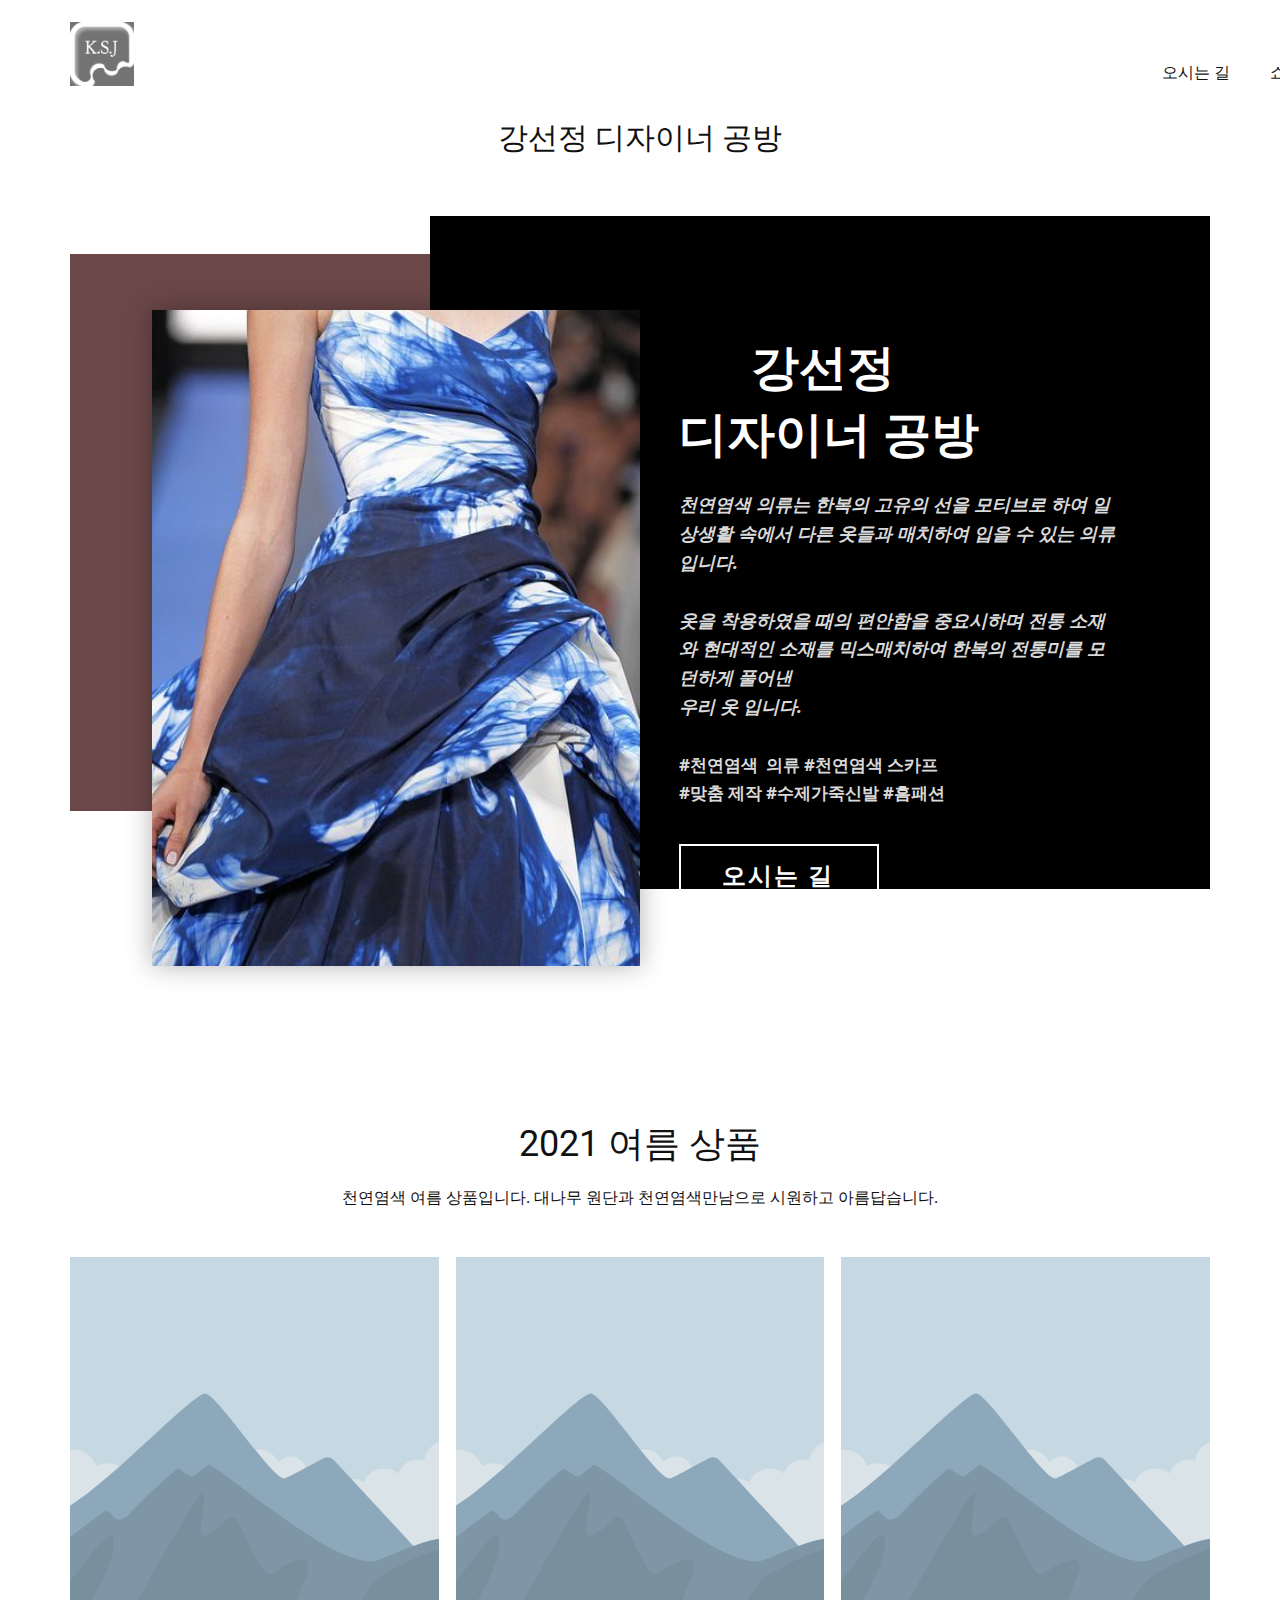
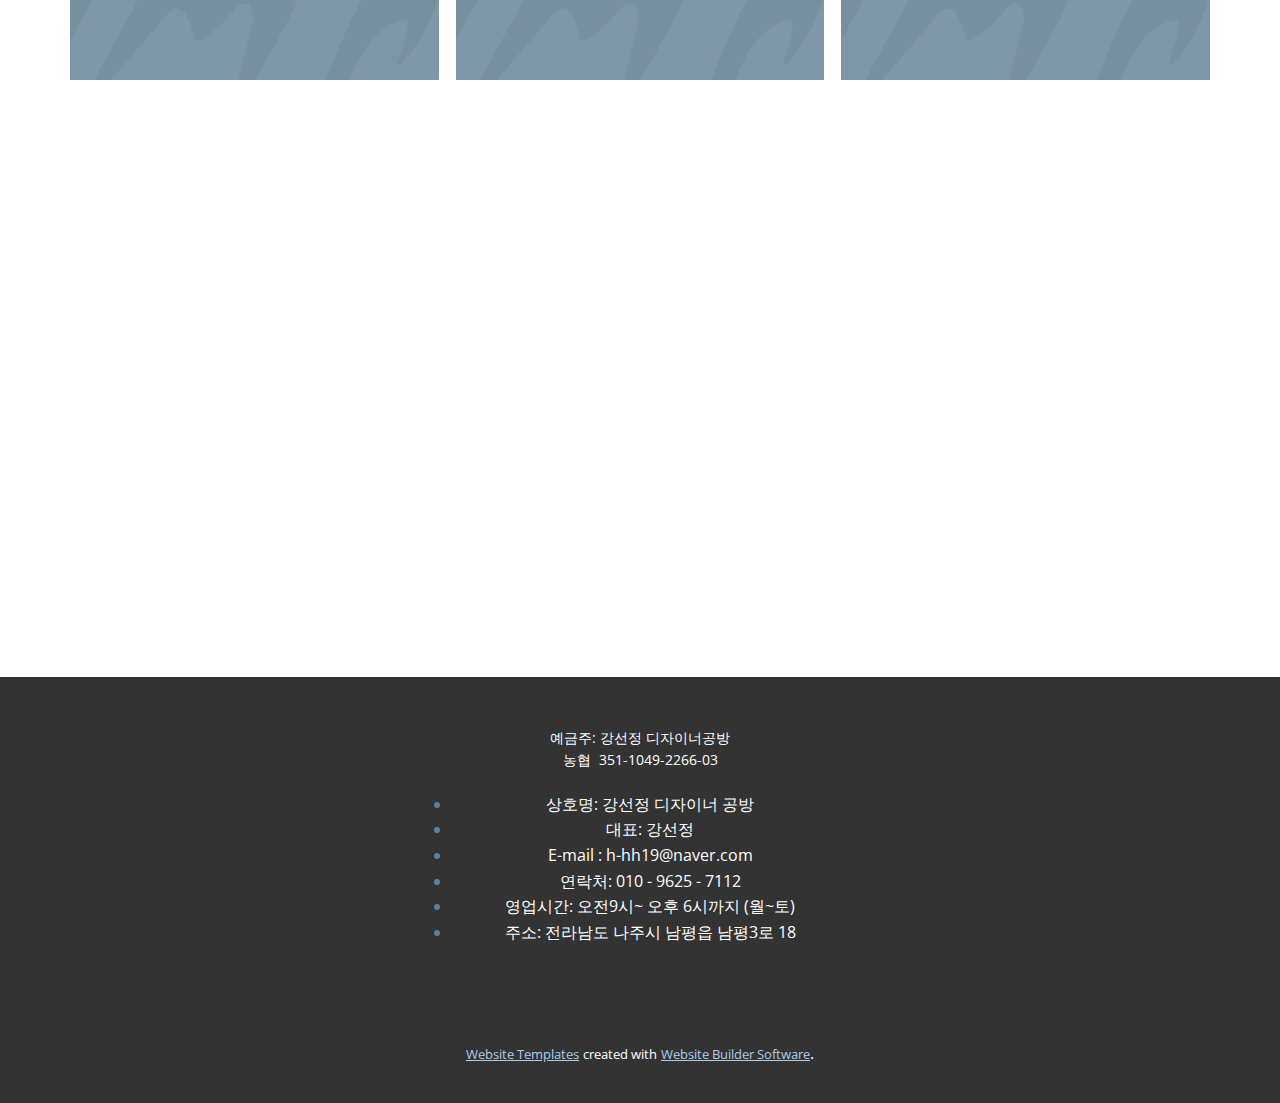
==== index.html @ 20861c53 "Initial commit" ====
<!DOCTYPE html>
<html style="font-size: 16px;">
  <head>
    <meta name="viewport" content="width=device-width, initial-scale=1.0">
    <meta charset="utf-8">
    <meta name="keywords" content="​French girl summer outfits, INTUITIVE">
    <meta name="description" content="">
    <meta name="page_type" content="np-template-header-footer-from-plugin">
    <title>오시는 길</title>
    <link rel="stylesheet" href="nicepage.css" media="screen">
<link rel="stylesheet" href="오시는-길.css" media="screen">
    <script class="u-script" type="text/javascript" src="jquery.js" defer=""></script>
    <script class="u-script" type="text/javascript" src="nicepage.js" defer=""></script>
    <meta name="generator" content="Nicepage 3.20.4, nicepage.com">
    <link id="u-theme-google-font" rel="stylesheet" href="https://fonts.googleapis.com/css?family=Roboto:100,100i,300,300i,400,400i,500,500i,700,700i,900,900i|Open+Sans:300,300i,400,400i,600,600i,700,700i,800,800i">
    <link id="u-page-google-font" rel="stylesheet" href="https://fonts.googleapis.com/css?family=Oswald:200,300,400,500,600,700">
    
    
    
    
    <script type="application/ld+json">{
		"@context": "http://schema.org",
		"@type": "Organization",
		"name": "",
		"logo": "images/ab50915d-0fc0-1901-c47d-66a58af9dab0.PNG"
}</script>
    <meta name="theme-color" content="#478ac9">
    <meta property="og:title" content="오시는 길">
    <meta property="og:type" content="website">
  </head>
  <body data-home-page="오시는-길.html" data-home-page-title="오시는 길" class="u-body"><header class="u-clearfix u-header u-header" id="sec-369d"><div class="u-clearfix u-sheet u-valign-middle-lg u-valign-middle-md u-valign-middle-sm u-valign-middle-xl u-sheet-1">
        <a href="https://nicepage.com" class="u-enable-responsive u-image u-logo u-image-1" data-image-width="654" data-image-height="655">
          <img src="images/ab50915d-0fc0-1901-c47d-66a58af9dab0.PNG" class="u-logo-image u-logo-image-1" data-image-width="45.9719">
        </a>
        <nav class="u-menu u-menu-dropdown u-offcanvas u-menu-1">
          <div class="menu-collapse" style="font-size: 1rem; letter-spacing: 0px;">
            <a class="u-button-style u-custom-left-right-menu-spacing u-custom-padding-bottom u-custom-top-bottom-menu-spacing u-nav-link u-text-active-palette-1-base u-text-hover-palette-2-base" href="#" style="font-size: calc(1em + 14px);">
              <svg><use xmlns:xlink="http://www.w3.org/1999/xlink" xlink:href="#menu-hamburger"></use></svg>
              <svg version="1.1" xmlns="http://www.w3.org/2000/svg" xmlns:xlink="http://www.w3.org/1999/xlink"><defs><symbol id="menu-hamburger" viewBox="0 0 16 16" style="width: 16px; height: 16px;"><rect y="1" width="16" height="2"></rect><rect y="7" width="16" height="2"></rect><rect y="13" width="16" height="2"></rect>
</symbol>
</defs></svg>
            </a>
          </div>
          <div class="u-custom-menu u-nav-container">
            <ul class="u-nav u-unstyled u-nav-1"><li class="u-nav-item"><a class="u-button-style u-nav-link u-text-active-palette-1-base u-text-hover-palette-2-base" href="오시는-길.html#sec-21e1" data-page-id="28237992" style="padding: 10px 20px;">오시는 길</a>
</li><li class="u-nav-item"><a class="u-button-style u-nav-link u-text-active-palette-1-base u-text-hover-palette-2-base" href="오시는-길.html#sec-2412" data-page-id="28237992" style="padding: 10px 20px;">쇼핑하기</a>
</li><li class="u-nav-item"><a class="u-button-style u-nav-link u-text-active-palette-1-base u-text-hover-palette-2-base" href="오시는-길.html#sec-21e1" data-page-id="28237992" style="padding: 10px 20px;">연락처 밎 예약</a>
</li></ul>
          </div>
          <div class="u-custom-menu u-nav-container-collapse">
            <div class="u-black u-container-style u-inner-container-layout u-opacity u-opacity-95 u-sidenav">
              <div class="u-sidenav-overflow">
                <div class="u-menu-close"></div>
                <ul class="u-align-center u-nav u-popupmenu-items u-unstyled u-nav-2"><li class="u-nav-item"><a class="u-button-style u-nav-link" href="오시는-길.html#sec-21e1" data-page-id="28237992" style="padding: 10px 20px;">오시는 길</a>
</li><li class="u-nav-item"><a class="u-button-style u-nav-link" href="오시는-길.html#sec-2412" data-page-id="28237992" style="padding: 10px 20px;">쇼핑하기</a>
</li><li class="u-nav-item"><a class="u-button-style u-nav-link" href="오시는-길.html#sec-21e1" data-page-id="28237992" style="padding: 10px 20px;">연락처 밎 예약</a>
</li></ul>
              </div>
            </div>
            <div class="u-black u-menu-overlay u-opacity u-opacity-70"></div>
          </div>
        </nav>
        <h3 class="u-align-center-xs u-enable-responsive u-headline u-text u-text-1">
          <a href="/">강선정 디자이너 공방<span style="font-weight: 700;"></span>
          </a>
        </h3>
      </div></header>
    <section class="u-clearfix u-section-1" id="carousel_f9dc">
      <div class="u-clearfix u-sheet u-sheet-1">
        <div class="u-palette-2-dark-2 u-shape u-shape-rectangle u-shape-1"></div>
        <div class="u-black u-expanded-width-xs u-shape u-shape-rectangle u-shape-2"></div>
        <img class="u-image u-image-1" src="images/ba4e4a78-c16b-db10-bce7-2de3187f328e.jpg" data-image-width="427" data-image-height="640">
        <div class="u-container-style u-group u-group-1">
          <div class="u-container-layout u-valign-top-lg u-valign-top-md u-valign-top-sm u-container-layout-1">
            <h1 class="u-align-center u-text u-text-default-xl u-text-white u-text-1">
              <span style="font-weight: 700;">강선정&nbsp;<br>디자이너 공​방
              </span>
            </h1>
            <p class="u-align-left u-text u-text-grey-15 u-text-2">천연염색 의류는 한복의 고유의 선을 모티브로 하여 일상생활 속에서 다른&nbsp;옷들과 매치하여 입을 수 있는&nbsp;의류 입니다.<br>&nbsp;<br>옷을 착용하였을 때의 편안함을&nbsp;중요시하며 전통 소재와 현대적인 소재를&nbsp;믹스매치하여 한복의 전통미를 모던하게&nbsp;풀어낸&nbsp;<br>우리 옷 입니다.<br>
              <br>
              <span style="font-style: normal; font-size: 1.0625rem;">#천연염색&nbsp; 의류 #천연염색 스카프&nbsp;<br>#맞춤 제작 #수제가죽신발 #홈패션
              </span>
            </p>
            <a href="오시는-길.html#sec-21e1" data-page-id="28237992" class="u-active-white u-border-2 u-border-active-white u-border-hover-white u-border-white u-btn u-button-style u-hover-white u-none u-text-active-black u-text-body-alt-color u-text-hover-black u-btn-1">
              <span style="font-weight: 700; font-size: 1.5rem;">오시는 길</span>
              <span style="font-weight: 700;">
                <span style="font-weight: 400;"></span>
              </span>
            </a>
          </div>
        </div>
      </div>
    </section>
    <section class="u-align-center u-clearfix u-section-2" id="sec-2412">
      <div class="u-clearfix u-sheet u-valign-middle-lg u-valign-middle-md u-valign-middle-sm u-valign-middle-xl u-sheet-1">
        <h2 class="u-text u-text-default u-text-1">2021 여름 상품</h2>
        <p class="u-text u-text-2">천연염색 여름 상품입니다. 대나무 원단과 천연염색만남으로 시원하고 아름답습니다.</p>
        <div class="u-expanded-width u-gallery u-layout-grid u-lightbox u-show-text-on-hover u-gallery-1">
          <div class="u-gallery-inner u-gallery-inner-1">
            <div class="u-effect-fade u-gallery-item">
              <div class="u-back-slide">
                <img class="u-back-image u-expanded" src="images/4.svg">
              </div>
              <div class="u-over-slide u-shading u-over-slide-1">
                <h3 class="u-gallery-heading"></h3>
                <p class="u-gallery-text"></p>
              </div>
            </div>
            <div class="u-effect-fade u-gallery-item">
              <div class="u-back-slide">
                <img class="u-back-image u-expanded" src="images/4.svg">
              </div>
              <div class="u-over-slide u-shading u-over-slide-2">
                <h3 class="u-gallery-heading"></h3>
                <p class="u-gallery-text"></p>
              </div>
            </div>
            <div class="u-effect-fade u-gallery-item">
              <div class="u-back-slide">
                <img class="u-back-image u-expanded" src="images/4.svg">
              </div>
              <div class="u-over-slide u-shading u-over-slide-3">
                <h3 class="u-gallery-heading"></h3>
                <p class="u-gallery-text"></p>
              </div>
            </div>
          </div>
        </div>
      </div>
    </section>
    <section class="u-clearfix u-section-3" id="sec-21e1">
      <div class="u-clearfix u-sheet u-sheet-1"></div>
    </section>
    
    
    <footer class="u-align-center u-clearfix u-footer u-grey-80 u-footer" id="sec-979b"><div class="u-clearfix u-sheet u-sheet-1">
        <p class="u-small-text u-text u-text-variant u-text-1">예금주: 강선정 디자이너공방<br>농협&nbsp; 351-1049-2266-03
        </p>
        <ul class="u-align-left-xs u-text u-text-custom-color-1 u-text-2">
          <li>
            <span class="u-text-white">상호명: 강선정 디자이너 공방</span>
          </li>
          <li>
            <span class="u-text-white">대표: 강선정</span>
          </li>
          <li>
            <span class="u-text-white">E-mail : h-hh19@naver.com</span>
          </li>
          <li>
            <span class="u-text-white">연락처: 010 - 9625 - 7112</span>
          </li>
          <li>
            <span class="u-text-white">영업시간: 오전9시~ 오후 6시까지 (월~토)</span>
          </li>
          <li>
            <span class="u-text-white">주소: 전라남도 나주시 남평읍 남평3로 18</span>
          </li>
        </ul>
      </div></footer>
    <section class="u-backlink u-clearfix u-grey-80">
      <a class="u-link" href="https://nicepage.com/website-templates" target="_blank">
        <span>Website Templates</span>
      </a>
      <p class="u-text">
        <span>created with</span>
      </p>
      <a class="u-link" href="https://nicepage.com/" target="_blank">
        <span>Website Builder Software</span>
      </a>. 
    </section>
  </body>
</html>
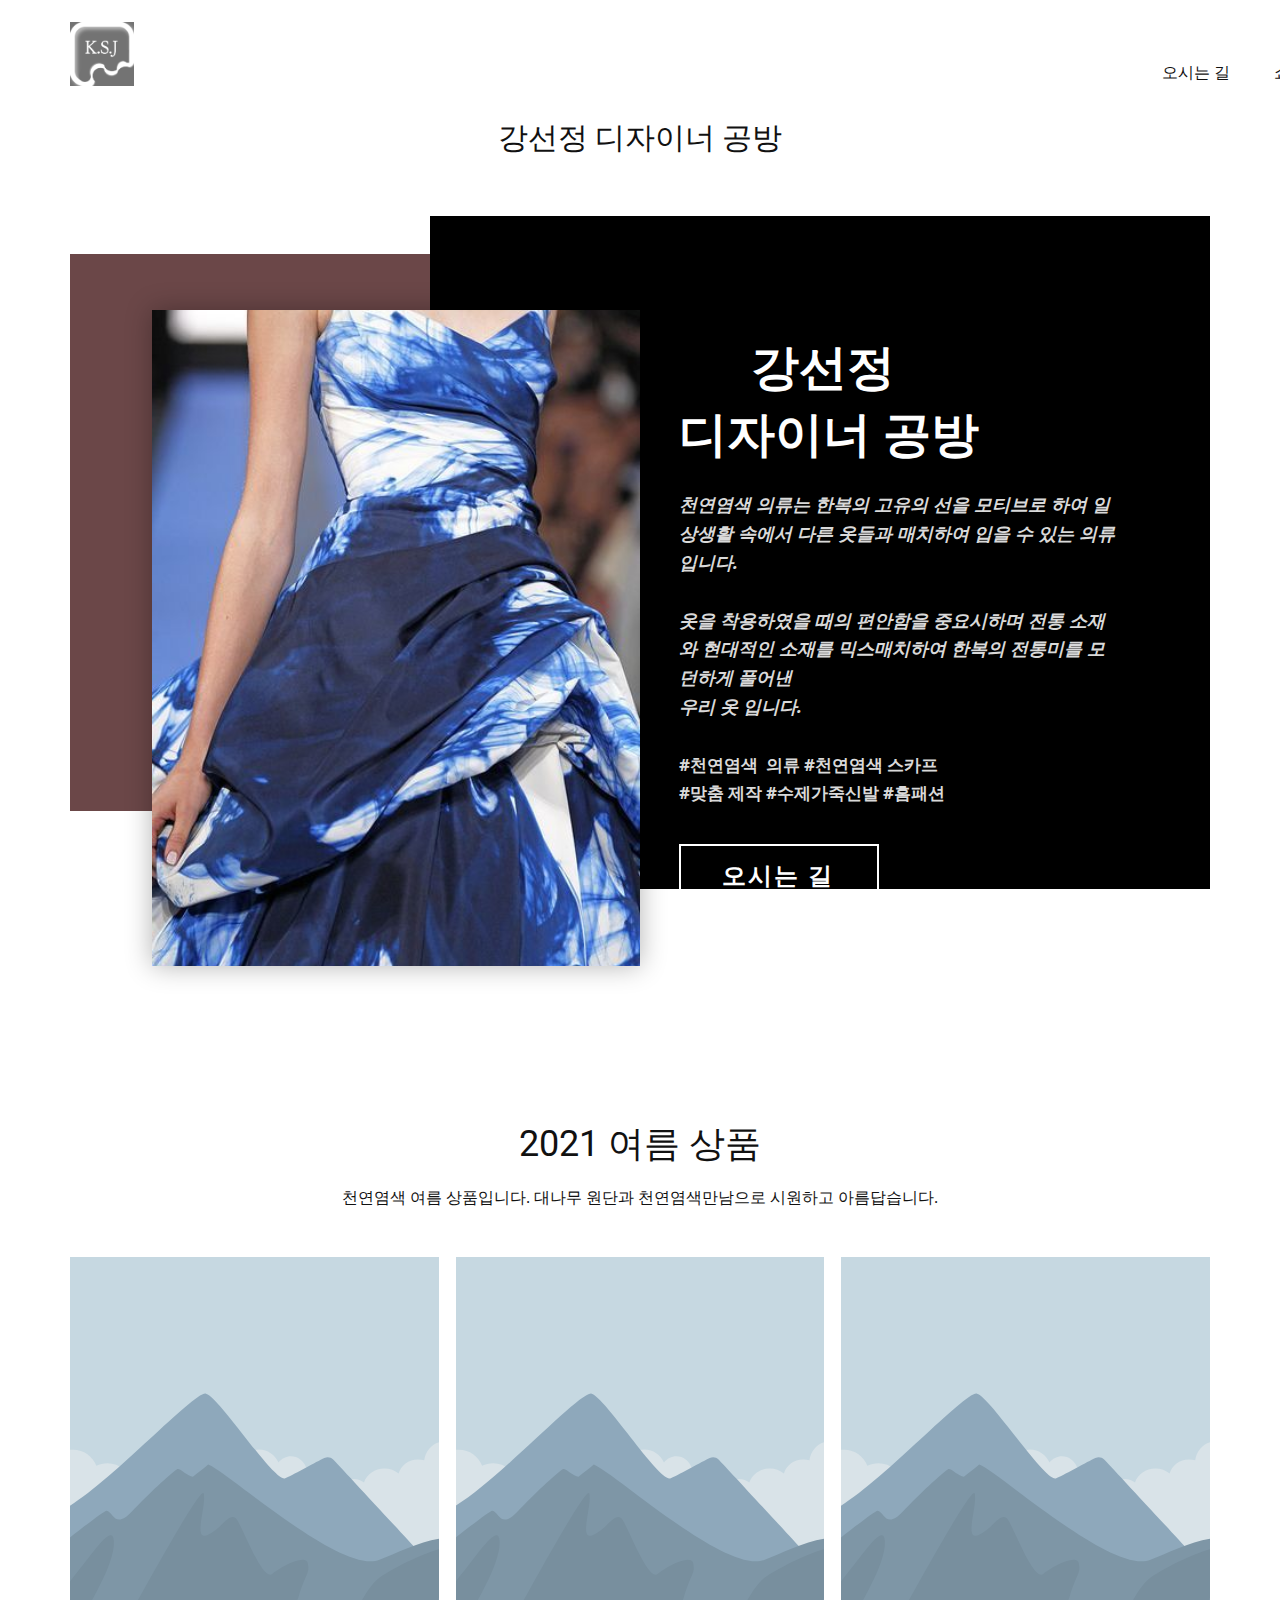
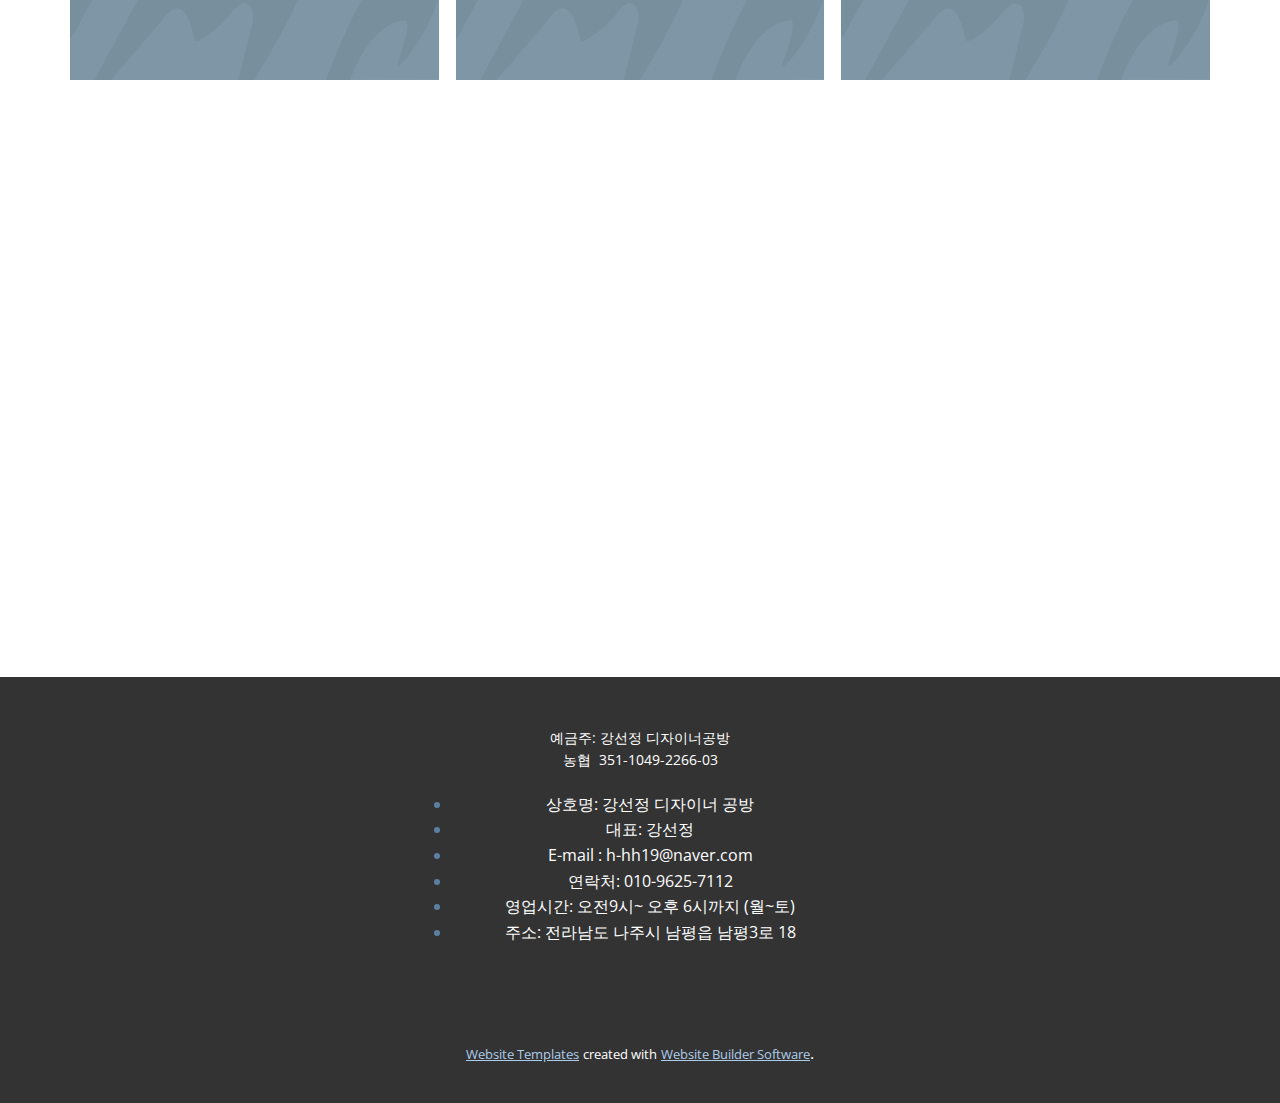
==== commit 5706ddbe: "create website" ====
--- a/index.html
+++ b/index.html
@@ -1,90 +1,299 @@
 <!DOCTYPE html>
-<html style="font-size: 16px;">
+<html style="font-size: 16px">
   <head>
-    <meta name="viewport" content="width=device-width, initial-scale=1.0">
-    <meta charset="utf-8">
-    <meta name="keywords" content="​French girl summer outfits, INTUITIVE">
-    <meta name="description" content="">
-    <meta name="page_type" content="np-template-header-footer-from-plugin">
+    <meta name="viewport" content="width=device-width, initial-scale=1.0" />
+    <meta charset="utf-8" />
+    <meta name="keywords" content="​French girl summer outfits, INTUITIVE" />
+    <meta name="description" content="" />
+    <meta name="page_type" content="np-template-header-footer-from-plugin" />
     <title>오시는 길</title>
-    <link rel="stylesheet" href="nicepage.css" media="screen">
-<link rel="stylesheet" href="오시는-길.css" media="screen">
-    <script class="u-script" type="text/javascript" src="jquery.js" defer=""></script>
-    <script class="u-script" type="text/javascript" src="nicepage.js" defer=""></script>
-    <meta name="generator" content="Nicepage 3.20.4, nicepage.com">
-    <link id="u-theme-google-font" rel="stylesheet" href="https://fonts.googleapis.com/css?family=Roboto:100,100i,300,300i,400,400i,500,500i,700,700i,900,900i|Open+Sans:300,300i,400,400i,600,600i,700,700i,800,800i">
-    <link id="u-page-google-font" rel="stylesheet" href="https://fonts.googleapis.com/css?family=Oswald:200,300,400,500,600,700">
-    
-    
-    
-    
-    <script type="application/ld+json">{
-		"@context": "http://schema.org",
-		"@type": "Organization",
-		"name": "",
-		"logo": "images/ab50915d-0fc0-1901-c47d-66a58af9dab0.PNG"
-}</script>
-    <meta name="theme-color" content="#478ac9">
-    <meta property="og:title" content="오시는 길">
-    <meta property="og:type" content="website">
+    <link rel="stylesheet" href="nicepage.css" media="screen" />
+    <link rel="stylesheet" href="오시는-길.css" media="screen" />
+    <script
+      class="u-script"
+      type="text/javascript"
+      src="jquery.js"
+      defer=""
+    ></script>
+    <script
+      class="u-script"
+      type="text/javascript"
+      src="nicepage.js"
+      defer=""
+    ></script>
+    <meta name="generator" content="Nicepage 3.20.4, nicepage.com" />
+    <link
+      id="u-theme-google-font"
+      rel="stylesheet"
+      href="https://fonts.googleapis.com/css?family=Roboto:100,100i,300,300i,400,400i,500,500i,700,700i,900,900i|Open+Sans:300,300i,400,400i,600,600i,700,700i,800,800i"
+    />
+    <link
+      id="u-page-google-font"
+      rel="stylesheet"
+      href="https://fonts.googleapis.com/css?family=Oswald:200,300,400,500,600,700"
+    />
+
+    <script type="application/ld+json">
+      {
+        "@context": "http://schema.org",
+        "@type": "Organization",
+        "name": "",
+        "logo": "images/ab50915d-0fc0-1901-c47d-66a58af9dab0.PNG"
+      }
+    </script>
+    <meta name="theme-color" content="#478ac9" />
+    <meta property="og:title" content="오시는 길" />
+    <meta property="og:type" content="website" />
   </head>
-  <body data-home-page="오시는-길.html" data-home-page-title="오시는 길" class="u-body"><header class="u-clearfix u-header u-header" id="sec-369d"><div class="u-clearfix u-sheet u-valign-middle-lg u-valign-middle-md u-valign-middle-sm u-valign-middle-xl u-sheet-1">
-        <a href="https://nicepage.com" class="u-enable-responsive u-image u-logo u-image-1" data-image-width="654" data-image-height="655">
-          <img src="images/ab50915d-0fc0-1901-c47d-66a58af9dab0.PNG" class="u-logo-image u-logo-image-1" data-image-width="45.9719">
+  <body
+    data-home-page="오시는-길.html"
+    data-home-page-title="오시는 길"
+    class="u-body"
+  >
+    <header class="u-clearfix u-header u-header" id="sec-369d">
+      <div
+        class="
+          u-clearfix
+          u-sheet
+          u-valign-middle-lg
+          u-valign-middle-md
+          u-valign-middle-sm
+          u-valign-middle-xl
+          u-sheet-1
+        "
+      >
+        <a
+          href="https://nicepage.com"
+          class="u-enable-responsive u-image u-logo u-image-1"
+          data-image-width="654"
+          data-image-height="655"
+        >
+          <img
+            src="images/ab50915d-0fc0-1901-c47d-66a58af9dab0.PNG"
+            class="u-logo-image u-logo-image-1"
+            data-image-width="45.9719"
+          />
         </a>
         <nav class="u-menu u-menu-dropdown u-offcanvas u-menu-1">
-          <div class="menu-collapse" style="font-size: 1rem; letter-spacing: 0px;">
-            <a class="u-button-style u-custom-left-right-menu-spacing u-custom-padding-bottom u-custom-top-bottom-menu-spacing u-nav-link u-text-active-palette-1-base u-text-hover-palette-2-base" href="#" style="font-size: calc(1em + 14px);">
-              <svg><use xmlns:xlink="http://www.w3.org/1999/xlink" xlink:href="#menu-hamburger"></use></svg>
-              <svg version="1.1" xmlns="http://www.w3.org/2000/svg" xmlns:xlink="http://www.w3.org/1999/xlink"><defs><symbol id="menu-hamburger" viewBox="0 0 16 16" style="width: 16px; height: 16px;"><rect y="1" width="16" height="2"></rect><rect y="7" width="16" height="2"></rect><rect y="13" width="16" height="2"></rect>
-</symbol>
-</defs></svg>
+          <div
+            class="menu-collapse"
+            style="font-size: 1rem; letter-spacing: 0px"
+          >
+            <a
+              class="
+                u-button-style
+                u-custom-left-right-menu-spacing
+                u-custom-padding-bottom
+                u-custom-top-bottom-menu-spacing
+                u-nav-link
+                u-text-active-palette-1-base
+                u-text-hover-palette-2-base
+              "
+              href="#"
+              style="font-size: calc(1em + 14px)"
+            >
+              <svg>
+                <use
+                  xmlns:xlink="http://www.w3.org/1999/xlink"
+                  xlink:href="#menu-hamburger"
+                ></use>
+              </svg>
+              <svg
+                version="1.1"
+                xmlns="http://www.w3.org/2000/svg"
+                xmlns:xlink="http://www.w3.org/1999/xlink"
+              >
+                <defs>
+                  <symbol
+                    id="menu-hamburger"
+                    viewBox="0 0 16 16"
+                    style="width: 16px; height: 16px"
+                  >
+                    <rect y="1" width="16" height="2"></rect>
+                    <rect y="7" width="16" height="2"></rect>
+                    <rect y="13" width="16" height="2"></rect>
+                  </symbol>
+                </defs>
+              </svg>
             </a>
           </div>
           <div class="u-custom-menu u-nav-container">
-            <ul class="u-nav u-unstyled u-nav-1"><li class="u-nav-item"><a class="u-button-style u-nav-link u-text-active-palette-1-base u-text-hover-palette-2-base" href="오시는-길.html#sec-21e1" data-page-id="28237992" style="padding: 10px 20px;">오시는 길</a>
-</li><li class="u-nav-item"><a class="u-button-style u-nav-link u-text-active-palette-1-base u-text-hover-palette-2-base" href="오시는-길.html#sec-2412" data-page-id="28237992" style="padding: 10px 20px;">쇼핑하기</a>
-</li><li class="u-nav-item"><a class="u-button-style u-nav-link u-text-active-palette-1-base u-text-hover-palette-2-base" href="오시는-길.html#sec-21e1" data-page-id="28237992" style="padding: 10px 20px;">연락처 밎 예약</a>
-</li></ul>
+            <ul class="u-nav u-unstyled u-nav-1">
+              <li class="u-nav-item">
+                <a
+                  class="
+                    u-button-style
+                    u-nav-link
+                    u-text-active-palette-1-base
+                    u-text-hover-palette-2-base
+                  "
+                  href="오시는-길.html#sec-21e1"
+                  data-page-id="28237992"
+                  style="padding: 10px 20px"
+                  >오시는 길</a
+                >
+              </li>
+              <li class="u-nav-item">
+                <a
+                  class="
+                    u-button-style
+                    u-nav-link
+                    u-text-active-palette-1-base
+                    u-text-hover-palette-2-base
+                  "
+                  href="오시는-길.html#sec-2412"
+                  data-page-id="28237992"
+                  style="padding: 10px 20px"
+                  >쇼핑하기</a
+                >
+              </li>
+              <li class="u-nav-item">
+                <a
+                  class="
+                    u-button-style
+                    u-nav-link
+                    u-text-active-palette-1-base
+                    u-text-hover-palette-2-base
+                  "
+                  href="오시는-길.html#sec-21e1"
+                  data-page-id="28237992"
+                  style="padding: 10px 20px"
+                  >연락처 밎 예약</a
+                >
+              </li>
+            </ul>
           </div>
           <div class="u-custom-menu u-nav-container-collapse">
-            <div class="u-black u-container-style u-inner-container-layout u-opacity u-opacity-95 u-sidenav">
+            <div
+              class="
+                u-black
+                u-container-style
+                u-inner-container-layout
+                u-opacity
+                u-opacity-95
+                u-sidenav
+              "
+            >
               <div class="u-sidenav-overflow">
                 <div class="u-menu-close"></div>
-                <ul class="u-align-center u-nav u-popupmenu-items u-unstyled u-nav-2"><li class="u-nav-item"><a class="u-button-style u-nav-link" href="오시는-길.html#sec-21e1" data-page-id="28237992" style="padding: 10px 20px;">오시는 길</a>
-</li><li class="u-nav-item"><a class="u-button-style u-nav-link" href="오시는-길.html#sec-2412" data-page-id="28237992" style="padding: 10px 20px;">쇼핑하기</a>
-</li><li class="u-nav-item"><a class="u-button-style u-nav-link" href="오시는-길.html#sec-21e1" data-page-id="28237992" style="padding: 10px 20px;">연락처 밎 예약</a>
-</li></ul>
+                <ul
+                  class="
+                    u-align-center u-nav u-popupmenu-items u-unstyled u-nav-2
+                  "
+                >
+                  <li class="u-nav-item">
+                    <a
+                      class="u-button-style u-nav-link"
+                      href="오시는-길.html#sec-21e1"
+                      data-page-id="28237992"
+                      style="padding: 10px 20px"
+                      >오시는 길</a
+                    >
+                  </li>
+                  <li class="u-nav-item">
+                    <a
+                      class="u-button-style u-nav-link"
+                      href="오시는-길.html#sec-2412"
+                      data-page-id="28237992"
+                      style="padding: 10px 20px"
+                      >쇼핑하기</a
+                    >
+                  </li>
+                  <li class="u-nav-item">
+                    <a
+                      class="u-button-style u-nav-link"
+                      href="오시는-길.html#sec-21e1"
+                      data-page-id="28237992"
+                      style="padding: 10px 20px"
+                      >연락처 밎 예약</a
+                    >
+                  </li>
+                </ul>
               </div>
             </div>
             <div class="u-black u-menu-overlay u-opacity u-opacity-70"></div>
           </div>
         </nav>
-        <h3 class="u-align-center-xs u-enable-responsive u-headline u-text u-text-1">
-          <a href="/">강선정 디자이너 공방<span style="font-weight: 700;"></span>
+        <h3
+          class="
+            u-align-center-xs u-enable-responsive u-headline u-text u-text-1
+          "
+        >
+          <a href="/"
+            >강선정 디자이너 공방<span style="font-weight: 700"></span>
           </a>
         </h3>
-      </div></header>
+      </div>
+    </header>
     <section class="u-clearfix u-section-1" id="carousel_f9dc">
       <div class="u-clearfix u-sheet u-sheet-1">
-        <div class="u-palette-2-dark-2 u-shape u-shape-rectangle u-shape-1"></div>
-        <div class="u-black u-expanded-width-xs u-shape u-shape-rectangle u-shape-2"></div>
-        <img class="u-image u-image-1" src="images/ba4e4a78-c16b-db10-bce7-2de3187f328e.jpg" data-image-width="427" data-image-height="640">
+        <div
+          class="u-palette-2-dark-2 u-shape u-shape-rectangle u-shape-1"
+        ></div>
+        <div
+          class="
+            u-black u-expanded-width-xs u-shape u-shape-rectangle u-shape-2
+          "
+        ></div>
+        <img
+          class="u-image u-image-1"
+          src="images/ba4e4a78-c16b-db10-bce7-2de3187f328e.jpg"
+          data-image-width="427"
+          data-image-height="640"
+        />
         <div class="u-container-style u-group u-group-1">
-          <div class="u-container-layout u-valign-top-lg u-valign-top-md u-valign-top-sm u-container-layout-1">
-            <h1 class="u-align-center u-text u-text-default-xl u-text-white u-text-1">
-              <span style="font-weight: 700;">강선정&nbsp;<br>디자이너 공​방
+          <div
+            class="
+              u-container-layout
+              u-valign-top-lg
+              u-valign-top-md
+              u-valign-top-sm
+              u-container-layout-1
+            "
+          >
+            <h1
+              class="
+                u-align-center u-text u-text-default-xl u-text-white u-text-1
+              "
+            >
+              <span style="font-weight: 700"
+                >강선정&nbsp;<br />디자이너 공​방
               </span>
             </h1>
-            <p class="u-align-left u-text u-text-grey-15 u-text-2">천연염색 의류는 한복의 고유의 선을 모티브로 하여 일상생활 속에서 다른&nbsp;옷들과 매치하여 입을 수 있는&nbsp;의류 입니다.<br>&nbsp;<br>옷을 착용하였을 때의 편안함을&nbsp;중요시하며 전통 소재와 현대적인 소재를&nbsp;믹스매치하여 한복의 전통미를 모던하게&nbsp;풀어낸&nbsp;<br>우리 옷 입니다.<br>
-              <br>
-              <span style="font-style: normal; font-size: 1.0625rem;">#천연염색&nbsp; 의류 #천연염색 스카프&nbsp;<br>#맞춤 제작 #수제가죽신발 #홈패션
+            <p class="u-align-left u-text u-text-grey-15 u-text-2">
+              천연염색 의류는 한복의 고유의 선을 모티브로 하여 일상생활 속에서
+              다른&nbsp;옷들과 매치하여 입을 수 있는&nbsp;의류 입니다.<br />&nbsp;<br />옷을
+              착용하였을 때의 편안함을&nbsp;중요시하며 전통 소재와 현대적인
+              소재를&nbsp;믹스매치하여 한복의 전통미를
+              모던하게&nbsp;풀어낸&nbsp;<br />우리 옷 입니다.<br />
+              <br />
+              <span style="font-style: normal; font-size: 1.0625rem"
+                >#천연염색&nbsp; 의류 #천연염색 스카프&nbsp;<br />#맞춤 제작
+                #수제가죽신발 #홈패션
               </span>
             </p>
-            <a href="오시는-길.html#sec-21e1" data-page-id="28237992" class="u-active-white u-border-2 u-border-active-white u-border-hover-white u-border-white u-btn u-button-style u-hover-white u-none u-text-active-black u-text-body-alt-color u-text-hover-black u-btn-1">
-              <span style="font-weight: 700; font-size: 1.5rem;">오시는 길</span>
-              <span style="font-weight: 700;">
-                <span style="font-weight: 400;"></span>
+            <a
+              href="오시는-길.html#sec-21e1"
+              data-page-id="28237992"
+              class="
+                u-active-white
+                u-border-2
+                u-border-active-white
+                u-border-hover-white
+                u-border-white
+                u-btn
+                u-button-style
+                u-hover-white
+                u-none
+                u-text-active-black
+                u-text-body-alt-color
+                u-text-hover-black
+                u-btn-1
+              "
+            >
+              <span style="font-weight: 700; font-size: 1.5rem">오시는 길</span>
+              <span style="font-weight: 700">
+                <span style="font-weight: 400"></span>
               </span>
             </a>
           </div>
@@ -92,14 +301,36 @@
       </div>
     </section>
     <section class="u-align-center u-clearfix u-section-2" id="sec-2412">
-      <div class="u-clearfix u-sheet u-valign-middle-lg u-valign-middle-md u-valign-middle-sm u-valign-middle-xl u-sheet-1">
+      <div
+        class="
+          u-clearfix
+          u-sheet
+          u-valign-middle-lg
+          u-valign-middle-md
+          u-valign-middle-sm
+          u-valign-middle-xl
+          u-sheet-1
+        "
+      >
         <h2 class="u-text u-text-default u-text-1">2021 여름 상품</h2>
-        <p class="u-text u-text-2">천연염색 여름 상품입니다. 대나무 원단과 천연염색만남으로 시원하고 아름답습니다.</p>
-        <div class="u-expanded-width u-gallery u-layout-grid u-lightbox u-show-text-on-hover u-gallery-1">
+        <p class="u-text u-text-2">
+          천연염색 여름 상품입니다. 대나무 원단과 천연염색만남으로 시원하고
+          아름답습니다.
+        </p>
+        <div
+          class="
+            u-expanded-width
+            u-gallery
+            u-layout-grid
+            u-lightbox
+            u-show-text-on-hover
+            u-gallery-1
+          "
+        >
           <div class="u-gallery-inner u-gallery-inner-1">
             <div class="u-effect-fade u-gallery-item">
               <div class="u-back-slide">
-                <img class="u-back-image u-expanded" src="images/4.svg">
+                <img class="u-back-image u-expanded" src="images/4.svg" />
               </div>
               <div class="u-over-slide u-shading u-over-slide-1">
                 <h3 class="u-gallery-heading"></h3>
@@ -108,7 +339,7 @@
             </div>
             <div class="u-effect-fade u-gallery-item">
               <div class="u-back-slide">
-                <img class="u-back-image u-expanded" src="images/4.svg">
+                <img class="u-back-image u-expanded" src="images/4.svg" />
               </div>
               <div class="u-over-slide u-shading u-over-slide-2">
                 <h3 class="u-gallery-heading"></h3>
@@ -117,7 +348,7 @@
             </div>
             <div class="u-effect-fade u-gallery-item">
               <div class="u-back-slide">
-                <img class="u-back-image u-expanded" src="images/4.svg">
+                <img class="u-back-image u-expanded" src="images/4.svg" />
               </div>
               <div class="u-over-slide u-shading u-over-slide-3">
                 <h3 class="u-gallery-heading"></h3>
@@ -131,10 +362,14 @@
     <section class="u-clearfix u-section-3" id="sec-21e1">
       <div class="u-clearfix u-sheet u-sheet-1"></div>
     </section>
-    
-    
-    <footer class="u-align-center u-clearfix u-footer u-grey-80 u-footer" id="sec-979b"><div class="u-clearfix u-sheet u-sheet-1">
-        <p class="u-small-text u-text u-text-variant u-text-1">예금주: 강선정 디자이너공방<br>농협&nbsp; 351-1049-2266-03
+
+    <footer
+      class="u-align-center u-clearfix u-footer u-grey-80 u-footer"
+      id="sec-979b"
+    >
+      <div class="u-clearfix u-sheet u-sheet-1">
+        <p class="u-small-text u-text u-text-variant u-text-1">
+          예금주: 강선정 디자이너공방<br />농협&nbsp; 351-1049-2266-03
         </p>
         <ul class="u-align-left-xs u-text u-text-custom-color-1 u-text-2">
           <li>
@@ -147,26 +382,35 @@
             <span class="u-text-white">E-mail : h-hh19@naver.com</span>
           </li>
           <li>
-            <span class="u-text-white">연락처: 010 - 9625 - 7112</span>
-          </li>
-          <li>
-            <span class="u-text-white">영업시간: 오전9시~ 오후 6시까지 (월~토)</span>
-          </li>
-          <li>
-            <span class="u-text-white">주소: 전라남도 나주시 남평읍 남평3로 18</span>
+            <span class="u-text-white">연락처: 010-9625-7112</span>
+          </li>
+          <li>
+            <span class="u-text-white"
+              >영업시간: 오전9시~ 오후 6시까지 (월~토)</span
+            >
+          </li>
+          <li>
+            <span class="u-text-white"
+              >주소: 전라남도 나주시 남평읍 남평3로 18</span
+            >
           </li>
         </ul>
-      </div></footer>
+      </div>
+    </footer>
     <section class="u-backlink u-clearfix u-grey-80">
-      <a class="u-link" href="https://nicepage.com/website-templates" target="_blank">
+      <a
+        class="u-link"
+        href="https://nicepage.com/website-templates"
+        target="_blank"
+      >
         <span>Website Templates</span>
       </a>
       <p class="u-text">
         <span>created with</span>
       </p>
       <a class="u-link" href="https://nicepage.com/" target="_blank">
-        <span>Website Builder Software</span>
-      </a>. 
+        <span>Website Builder Software</span> </a
+      >.
     </section>
   </body>
-</html>+</html>
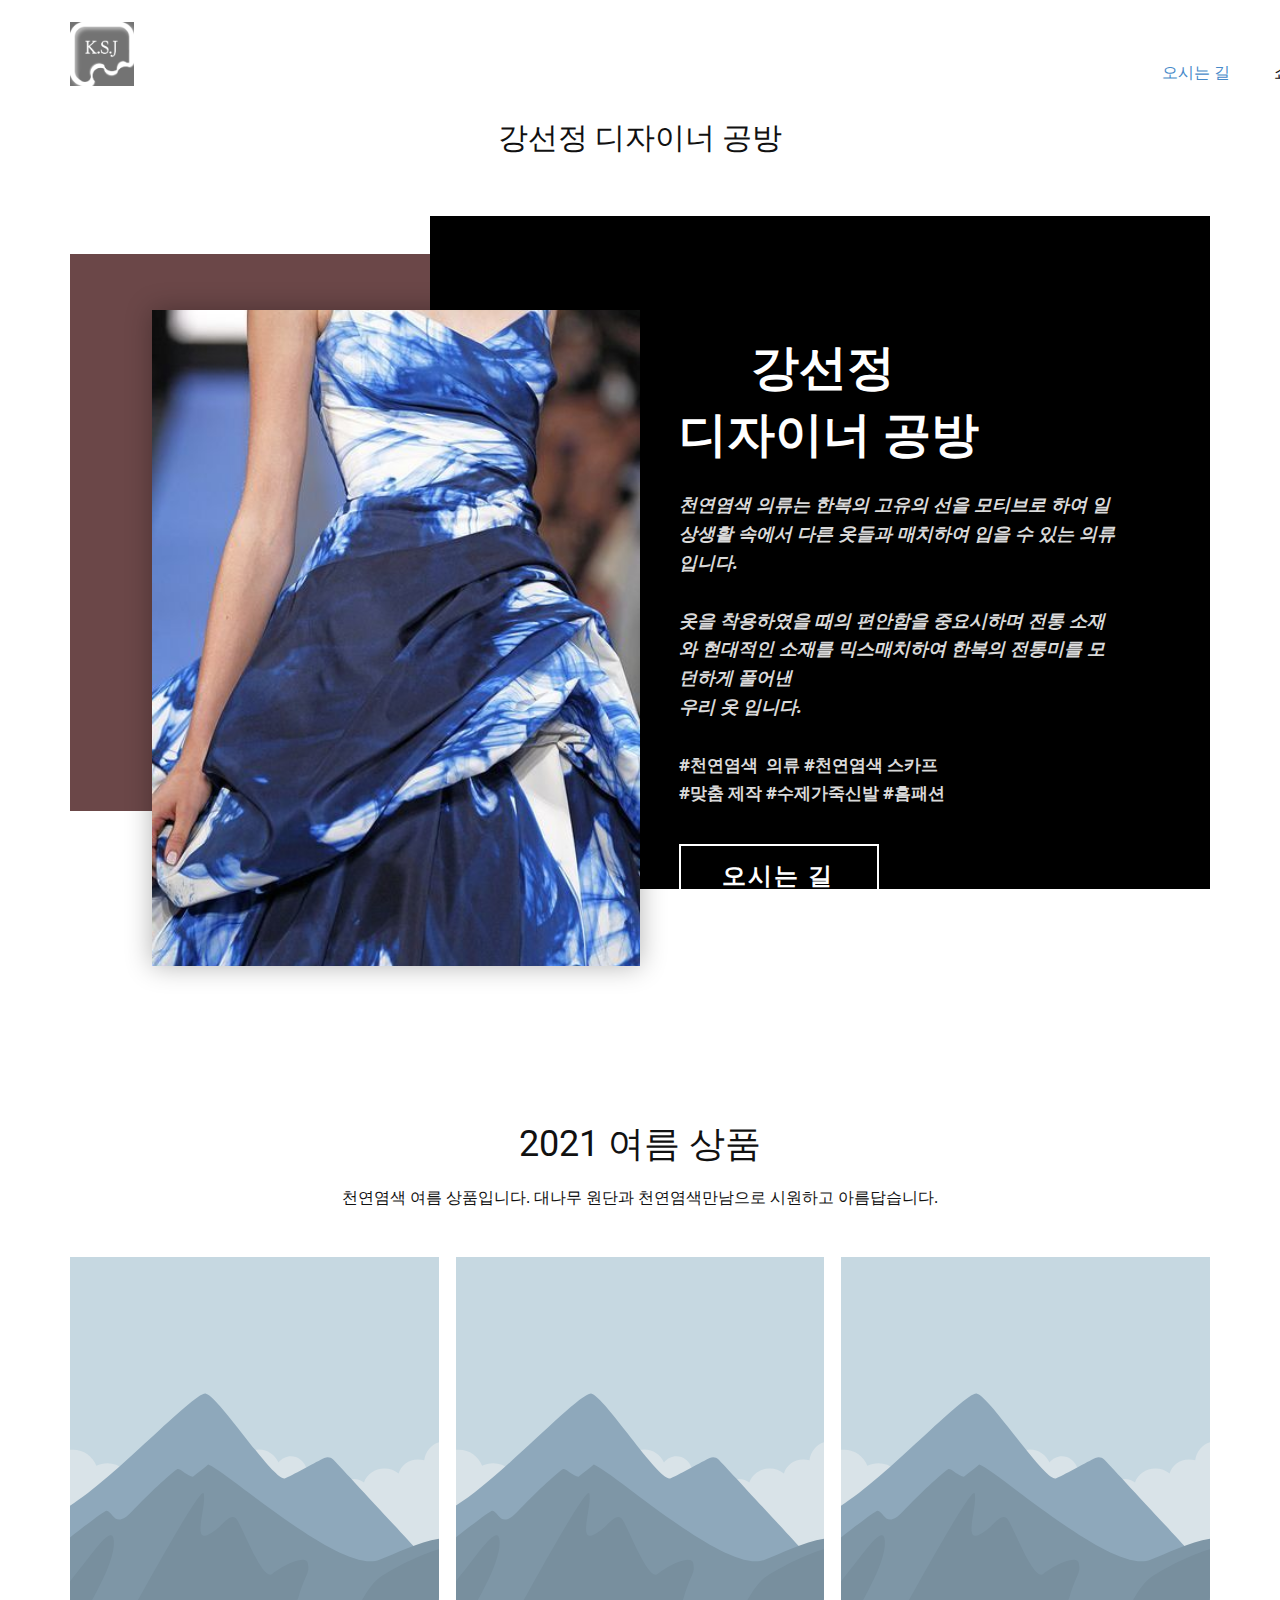
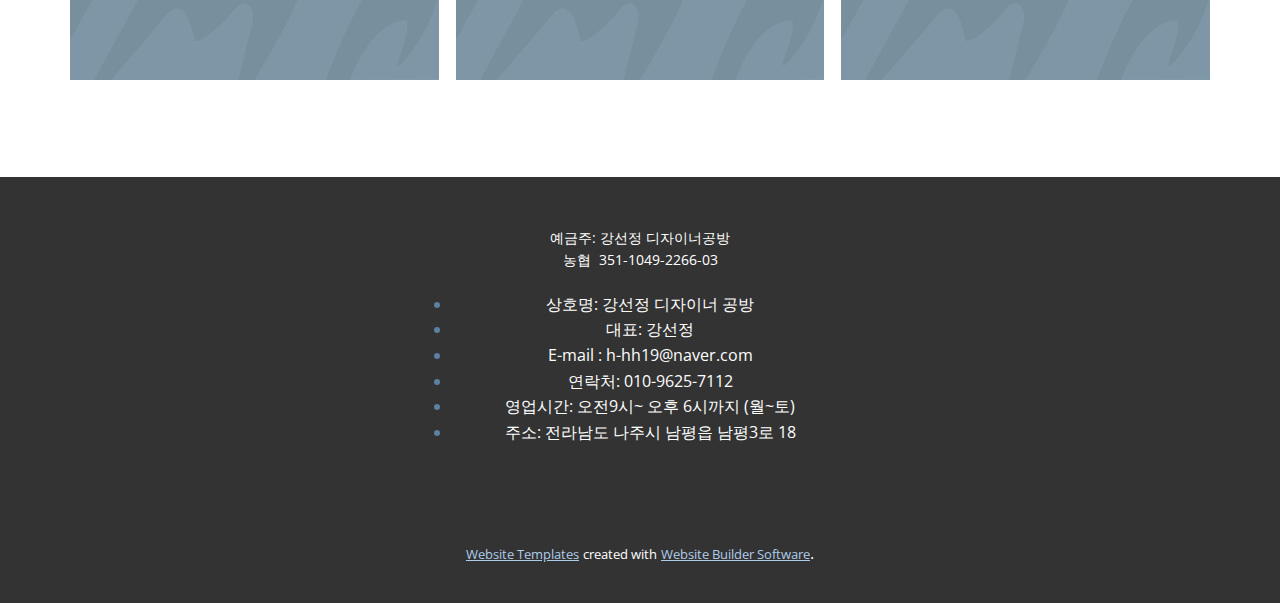
==== commit d36c1678: "renovate" ====
--- a/index.html
+++ b/index.html
@@ -63,7 +63,7 @@
         "
       >
         <a
-          href="https://nicepage.com"
+          href="https://h-hh19.github.io/design_websiteRETRY/"
           class="u-enable-responsive u-image u-logo u-image-1"
           data-image-width="654"
           data-image-height="655"
@@ -127,7 +127,7 @@
                     u-text-active-palette-1-base
                     u-text-hover-palette-2-base
                   "
-                  href="오시는-길.html#sec-21e1"
+                  href="http://naver.me/xw6334ln"
                   data-page-id="28237992"
                   style="padding: 10px 20px"
                   >오시는 길</a
@@ -184,7 +184,7 @@
                   <li class="u-nav-item">
                     <a
                       class="u-button-style u-nav-link"
-                      href="오시는-길.html#sec-21e1"
+                      href="http://naver.me/xw6334ln"
                       data-page-id="28237992"
                       style="padding: 10px 20px"
                       >오시는 길</a
@@ -273,7 +273,7 @@
               </span>
             </p>
             <a
-              href="오시는-길.html#sec-21e1"
+              href="http://naver.me/xw6334ln"
               data-page-id="28237992"
               class="
                 u-active-white
@@ -360,7 +360,7 @@
       </div>
     </section>
     <section class="u-clearfix u-section-3" id="sec-21e1">
-      <div class="u-clearfix u-sheet u-sheet-1"></div>
+      
     </section>
 
     <footer
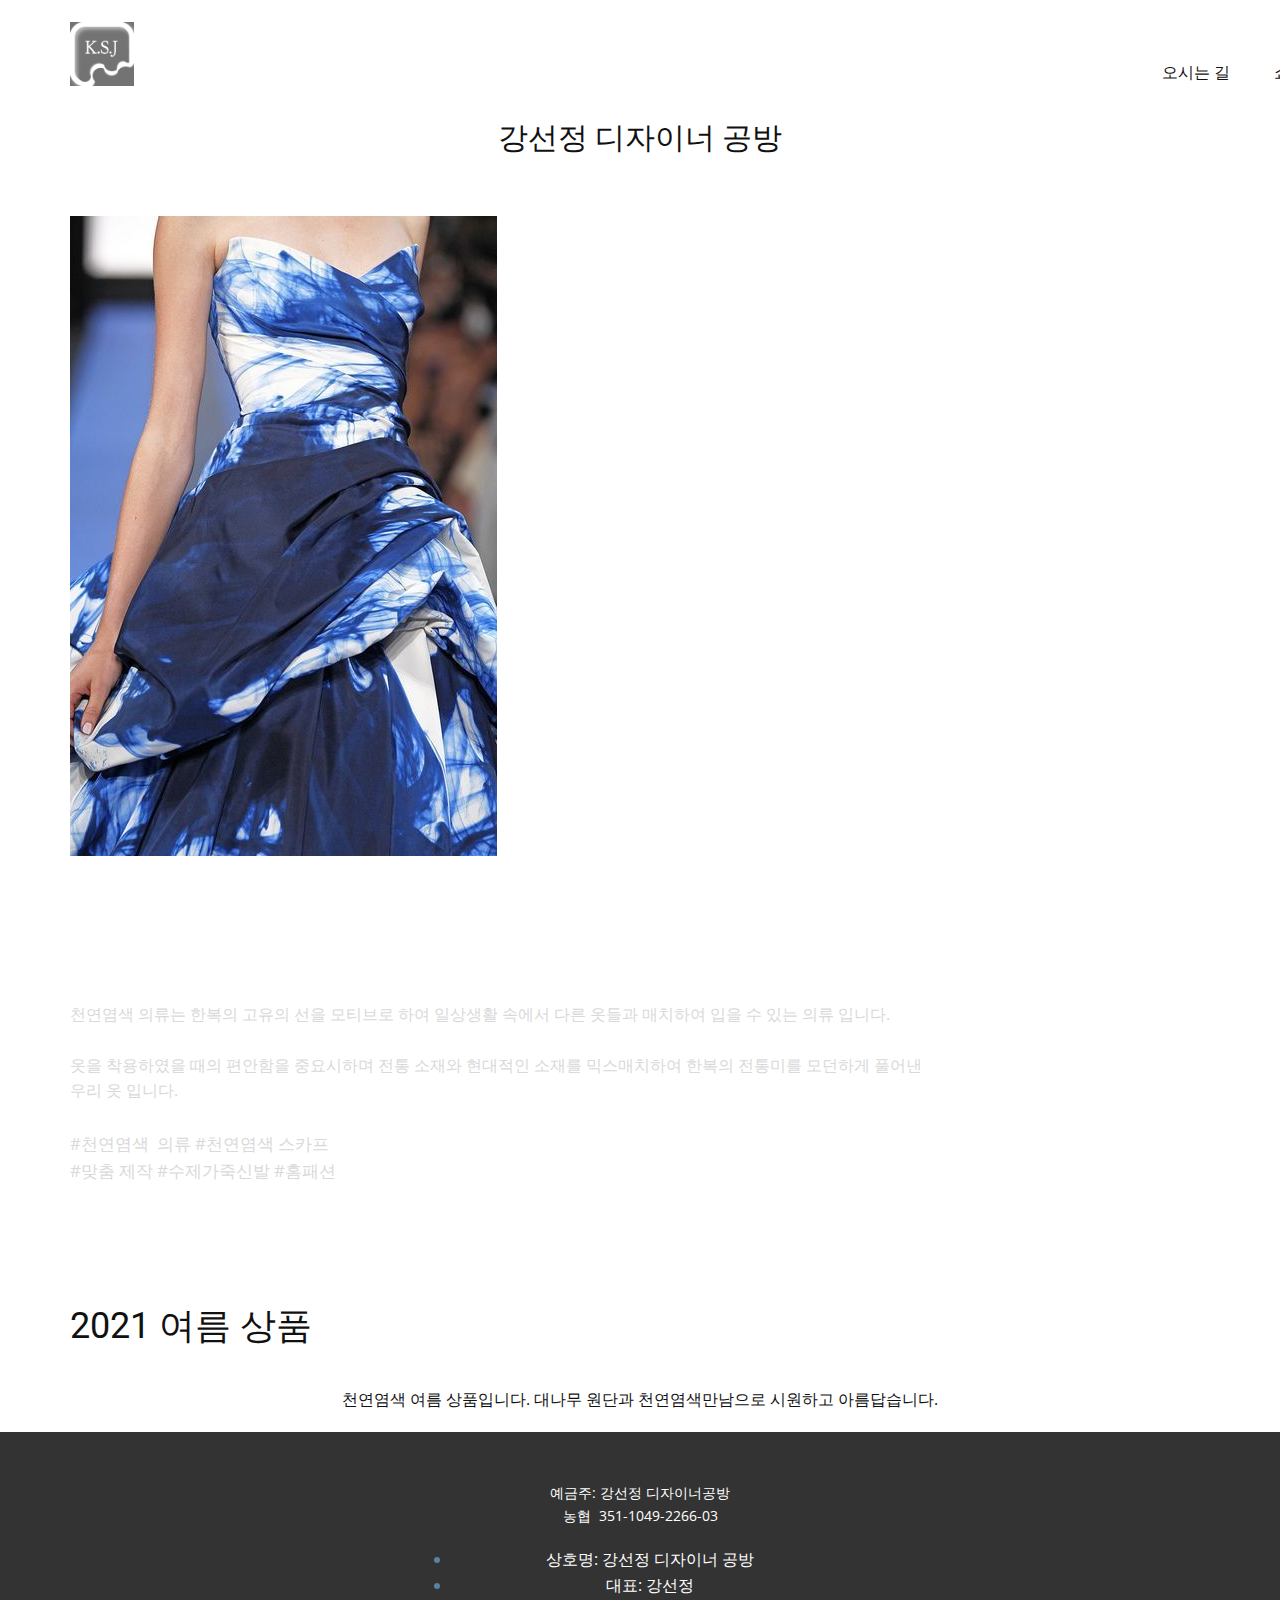
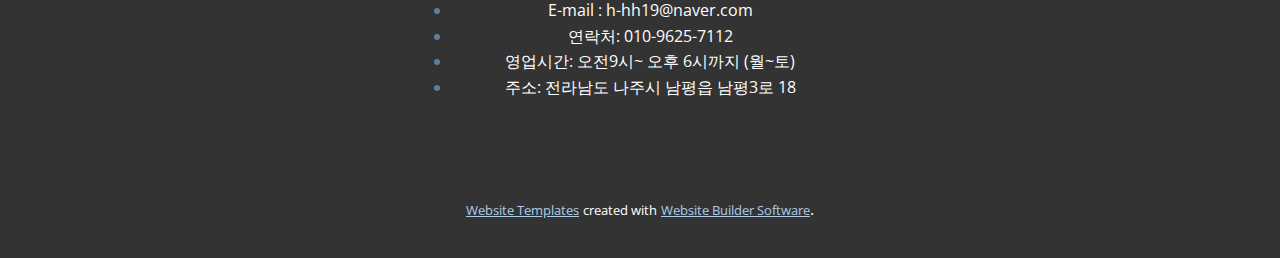
==== commit 917b9deb: "seo" ====
--- a/index.html
+++ b/index.html
@@ -3,10 +3,17 @@
   <head>
     <meta name="viewport" content="width=device-width, initial-scale=1.0" />
     <meta charset="utf-8" />
-    <meta name="keywords" content="​French girl summer outfits, INTUITIVE" />
-    <meta name="description" content="" />
+    <meta
+      name="keywords"
+      content="​천연염색 공방, 천연염색, 강선정 디자이너 공방, 나주 공방, 남평 공방, 디자이너 공방"
+    />
+    <meta
+      name="ob:description"
+      content="천연염색 옷, 천연염색 스카프, 천연염색 작품 판매합니다."
+    />
     <meta name="page_type" content="np-template-header-footer-from-plugin" />
-    <title>오시는 길</title>
+    <title>강선정 디자이너 공방</title>
+
     <link rel="stylesheet" href="nicepage.css" media="screen" />
     <link rel="stylesheet" href="오시는-길.css" media="screen" />
     <script
@@ -42,8 +49,12 @@
       }
     </script>
     <meta name="theme-color" content="#478ac9" />
-    <meta property="og:title" content="오시는 길" />
+    <meta property="og:title" content="강선정 디자이너 공방" />
     <meta property="og:type" content="website" />
+    <meta
+      name="naver-site-verification"
+      content="95b5cec6dd96a81b43a5a8fc59e73678cf817fd3"
+    />
   </head>
   <body
     data-home-page="오시는-길.html"
@@ -359,9 +370,7 @@
         </div>
       </div>
     </section>
-    <section class="u-clearfix u-section-3" id="sec-21e1">
-      
-    </section>
+    <section class="u-clearfix u-section-3" id="sec-21e1"></section>
 
     <footer
       class="u-align-center u-clearfix u-footer u-grey-80 u-footer"
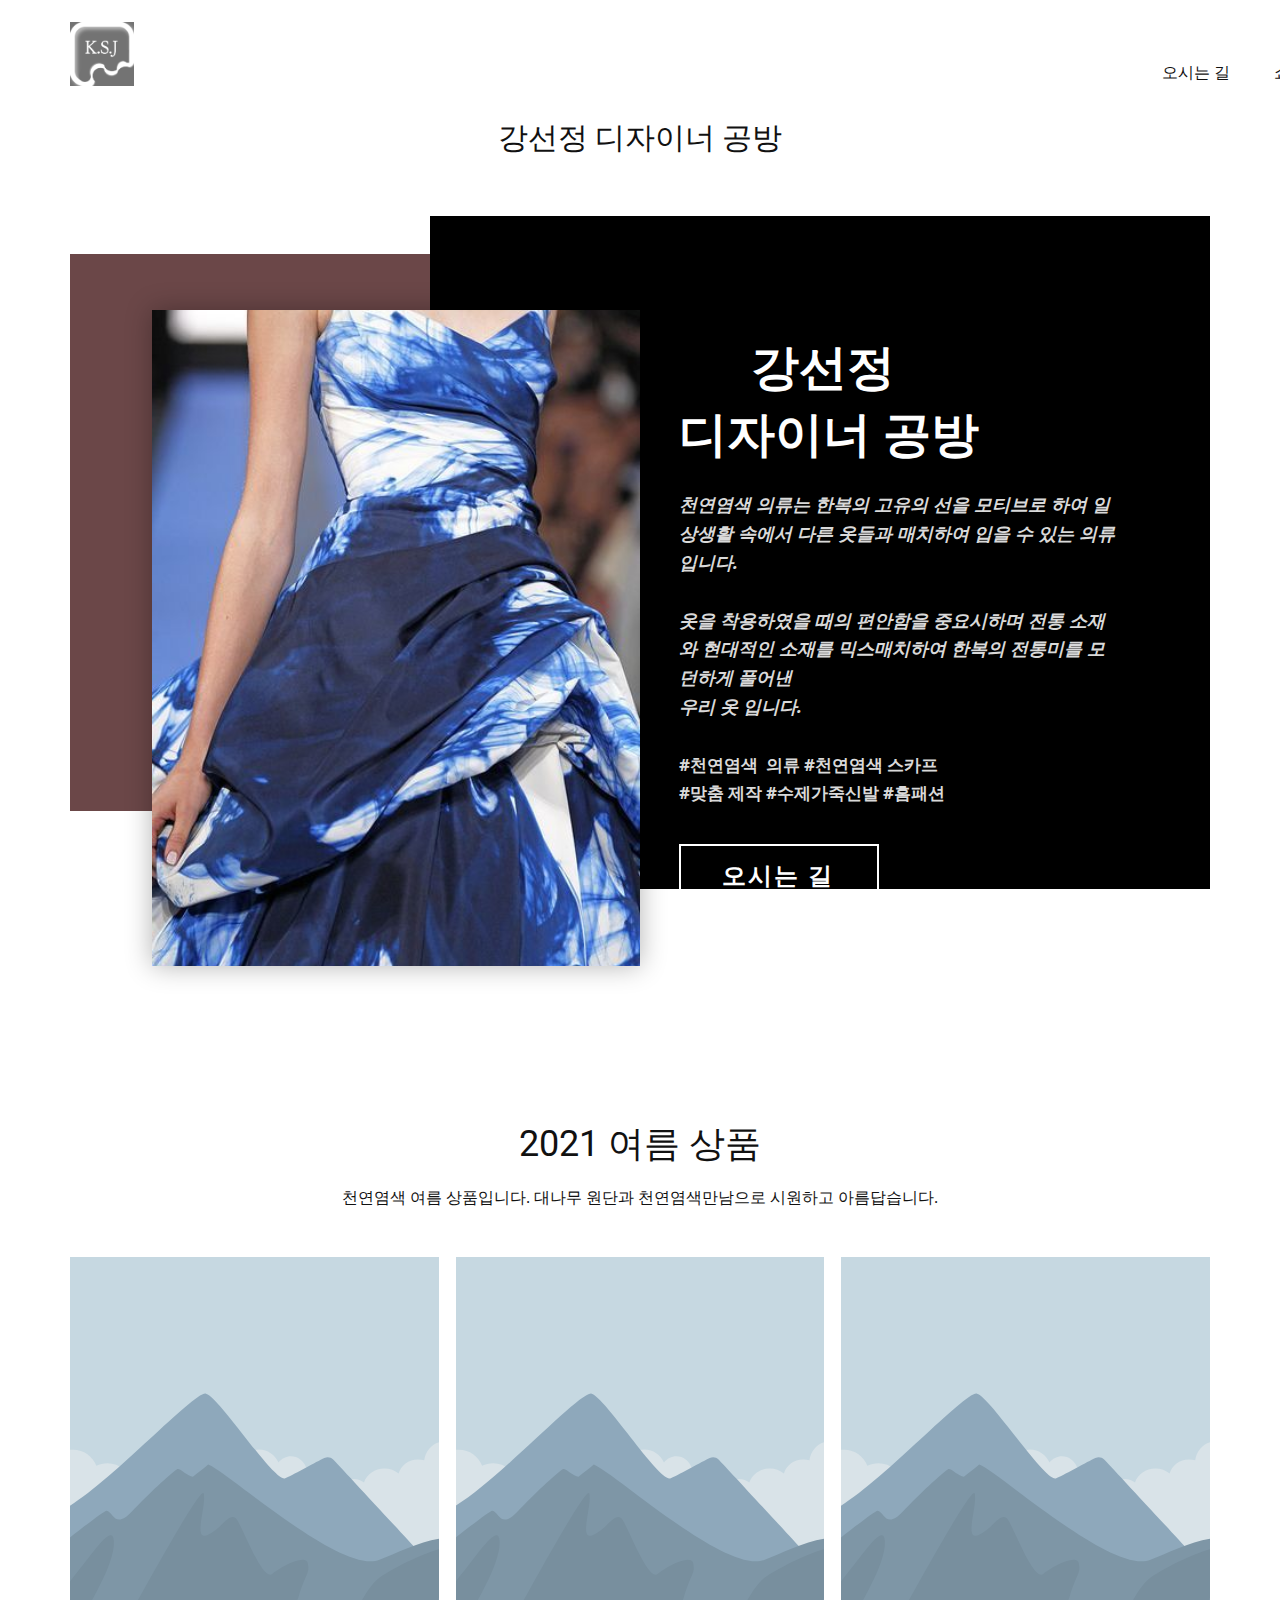
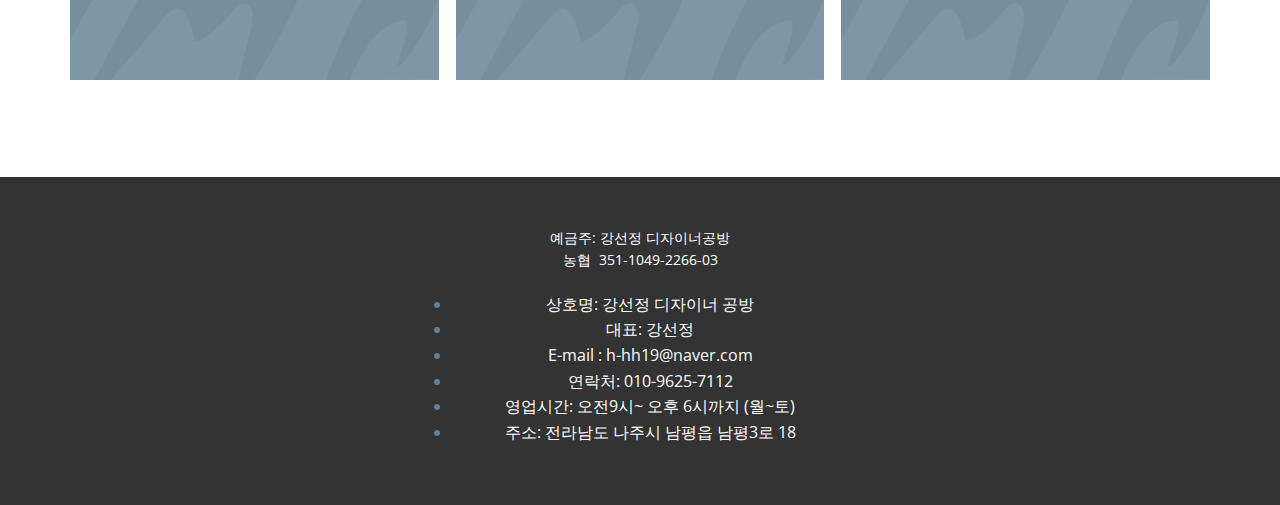
==== commit f749392b: "css fix" ====
--- a/index.html
+++ b/index.html
@@ -15,7 +15,7 @@
     <title>강선정 디자이너 공방</title>
 
     <link rel="stylesheet" href="nicepage.css" media="screen" />
-    <link rel="stylesheet" href="오시는-길.css" media="screen" />
+    <link rel="stylesheet" href="design.css" media="screen" />
     <script
       class="u-script"
       type="text/javascript"
@@ -406,20 +406,5 @@
         </ul>
       </div>
     </footer>
-    <section class="u-backlink u-clearfix u-grey-80">
-      <a
-        class="u-link"
-        href="https://nicepage.com/website-templates"
-        target="_blank"
-      >
-        <span>Website Templates</span>
-      </a>
-      <p class="u-text">
-        <span>created with</span>
-      </p>
-      <a class="u-link" href="https://nicepage.com/" target="_blank">
-        <span>Website Builder Software</span> </a
-      >.
-    </section>
   </body>
 </html>
--- a/design.css
+++ b/design.css
@@ -0,0 +1,323 @@
+.u-section-1 .u-sheet-1 {
+  min-height: 812px;
+}
+
+.u-section-1 .u-shape-1 {
+  width: 432px;
+  height: 557px;
+  background-image: none;
+  margin: 38px auto 0 0;
+}
+
+.u-section-1 .u-shape-2 {
+  width: 780px;
+  height: 673px;
+  background-image: none;
+  margin: -595px 0 0 auto;
+}
+
+.u-section-1 .u-image-1 {
+  width: 488px;
+  height: 656px;
+  object-position: 50% 50%;
+  box-shadow: 0 0 25px 0 rgba(0,0,0,0.3);
+  margin: -579px auto 0 82px;
+}
+
+.u-section-1 .u-group-1 {
+  width: 536px;
+  min-height: 614px;
+  margin: -656px 45px 60px auto;
+}
+
+.u-section-1 .u-container-layout-1 {
+  padding: 19px 40px;
+}
+
+.u-section-1 .u-text-1 {
+  font-family: Oswald, sans-serif;
+  line-height: 1.4;
+  font-size: 3rem;
+  font-weight: normal;
+  margin: 0 auto 0 10px;
+}
+
+.u-section-1 .u-text-2 {
+  font-size: 1.125rem;
+  font-weight: 700;
+  font-style: italic;
+  background-image: none;
+  margin: 27px 10px 0;
+}
+
+.u-section-1 .u-btn-1 {
+  background-image: none;
+  border-style: solid;
+  text-transform: uppercase;
+  font-size: 1.125rem;
+  letter-spacing: 2px;
+  margin: 37px auto 0 10px;
+  padding: 10px 43px 10px 41px;
+}
+
+@media (max-width: 1199px) {
+  .u-section-1 .u-image-1 {
+    margin-left: 42px;
+  }
+
+  .u-section-1 .u-group-1 {
+    width: 373px;
+    min-height: 666px;
+    margin-right: 25px;
+  }
+
+  .u-section-1 .u-container-layout-1 {
+    padding-right: 0;
+    padding-left: 30px;
+  }
+
+  .u-section-1 .u-text-1 {
+    width: auto;
+    margin-right: 94px;
+  }
+
+  .u-section-1 .u-text-2 {
+    width: auto;
+    margin-top: 26px;
+    margin-left: 0;
+  }
+
+  .u-section-1 .u-btn-1 {
+    margin-top: 38px;
+  }
+}
+
+@media (max-width: 991px) {
+  .u-section-1 .u-shape-2 {
+    width: 589px;
+    height: 1313px;
+  }
+
+  .u-section-1 .u-image-1 {
+    width: 595px;
+    height: 677px;
+    margin-top: -1221px;
+  }
+
+  .u-section-1 .u-group-1 {
+    width: 521px;
+    margin-top: 0;
+    margin-right: 34px;
+  }
+
+  .u-section-1 .u-container-layout-1 {
+    padding-top: 40px;
+    padding-right: 30px;
+  }
+
+  .u-section-1 .u-text-1 {
+    font-family: Roboto, sans-serif;
+  }
+}
+
+@media (max-width: 767px) {
+  .u-section-1 .u-shape-1 {
+    width: 445px;
+  }
+
+  .u-section-1 .u-shape-2 {
+    width: 490px;
+    height: 886px;
+    margin-top: -211px;
+    margin-right: auto;
+    margin-left: 350px;
+  }
+
+  .u-section-1 .u-image-1 {
+    width: 490px;
+    height: 593px;
+    margin-top: -1187px;
+    margin-left: 350px;
+  }
+
+  .u-section-1 .u-group-1 {
+    width: 437px;
+    margin-top: 43px;
+    margin-right: 27px;
+  }
+
+  .u-section-1 .u-container-layout-1 {
+    padding-top: 19px;
+    padding-left: 10px;
+    padding-right: 10px;
+  }
+}
+
+@media (max-width: 575px) {
+  .u-section-1 .u-sheet-1 {
+    min-height: 1171px;
+  }
+
+  .u-section-1 .u-shape-1 {
+    width: 316px;
+    height: 582px;
+    margin-top: 16px;
+    margin-right: -36px;
+    margin-left: auto;
+  }
+
+  .u-section-1 .u-shape-2 {
+    height: 901px;
+    margin-top: -381px;
+    margin-right: initial;
+    margin-left: initial;
+    width: auto;
+  }
+
+  .u-section-1 .u-image-1 {
+    width: 308px;
+    height: 409px;
+    object-position: 58.35% 0%;
+    margin-top: -1066px;
+    margin-left: -28px;
+  }
+
+  .u-section-1 .u-group-1 {
+    width: 299px;
+    min-height: 641px;
+    margin-top: 10px;
+    margin-right: auto;
+  }
+
+  .u-section-1 .u-container-layout-1 {
+    padding-left: 0;
+    padding-right: 0;
+  }
+
+  .u-section-1 .u-text-1 {
+    font-size: 2.25rem;
+    line-height: 1.2;
+    margin-top: 10px;
+    margin-left: 29px;
+    margin-right: 29px;
+  }
+
+  .u-section-1 .u-text-2 {
+    margin-top: 29px;
+    margin-left: 15px;
+    margin-right: 15px;
+  }
+
+  .u-section-1 .u-btn-1 {
+    margin-left: 20px;
+  }
+}.u-section-2 .u-sheet-1 {
+  min-height: 749px;
+}
+
+.u-section-2 .u-text-1 {
+  margin: 60px auto 0;
+}
+
+.u-section-2 .u-text-2 {
+  margin: 20px 197px 0;
+}
+
+.u-section-2 .u-gallery-1 {
+  height: 423px;
+  margin-top: 47px;
+  margin-bottom: 60px;
+  grid-gap: 17px;
+}
+
+.u-section-2 .u-gallery-inner-1 {
+  grid-template-columns: repeat(3, auto);
+  grid-gap: 17px;
+}
+
+.u-section-2 .u-over-slide-1 {
+  background-image: linear-gradient(0deg, rgba(0,0,0,0.2), rgba(0,0,0,0.2));
+  padding: 20px;
+}
+
+.u-section-2 .u-over-slide-2 {
+  background-image: linear-gradient(0deg, rgba(0,0,0,0.2), rgba(0,0,0,0.2));
+  padding: 20px;
+}
+
+.u-section-2 .u-over-slide-3 {
+  background-image: linear-gradient(0deg, rgba(0,0,0,0.2), rgba(0,0,0,0.2));
+  padding: 20px;
+}
+
+@media (max-width: 1199px) {
+  .u-section-2 .u-sheet-1 {
+    min-height: 675px;
+  }
+
+  .u-section-2 .u-text-2 {
+    margin-left: 97px;
+    margin-right: 97px;
+  }
+
+  .u-section-2 .u-gallery-1 {
+    height: 349px;
+  }
+}
+
+@media (max-width: 991px) {
+  .u-section-2 .u-sheet-1 {
+    min-height: 1128px;
+  }
+
+  .u-section-2 .u-text-2 {
+    margin-left: 0;
+    margin-right: 0;
+  }
+
+  .u-section-2 .u-gallery-1 {
+    height: 802px;
+  }
+
+  .u-section-2 .u-gallery-inner-1 {
+    grid-template-columns: repeat(2, auto);
+  }
+}
+
+@media (max-width: 767px) {
+  .u-section-2 .u-sheet-1 {
+    min-height: 2093px;
+  }
+
+  .u-section-2 .u-gallery-1 {
+    height: 1805px;
+  }
+
+  .u-section-2 .u-gallery-inner-1 {
+    grid-template-columns: repeat(1, auto);
+  }
+}
+
+@media (max-width: 575px) {
+  .u-section-2 .u-sheet-1 {
+    min-height: 1418px;
+  }
+
+  .u-section-2 .u-text-1 {
+    width: auto;
+    margin-top: 69px;
+  }
+
+  .u-section-2 .u-text-2 {
+    width: auto;
+    margin-top: 18px;
+  }
+
+  .u-section-2 .u-gallery-1 {
+    height: 1136px;
+    margin-top: 49px;
+    grid-gap: 17px 17px;
+  }
+}.u-section-3 .u-sheet-1 {
+  min-height: 500px;
+}